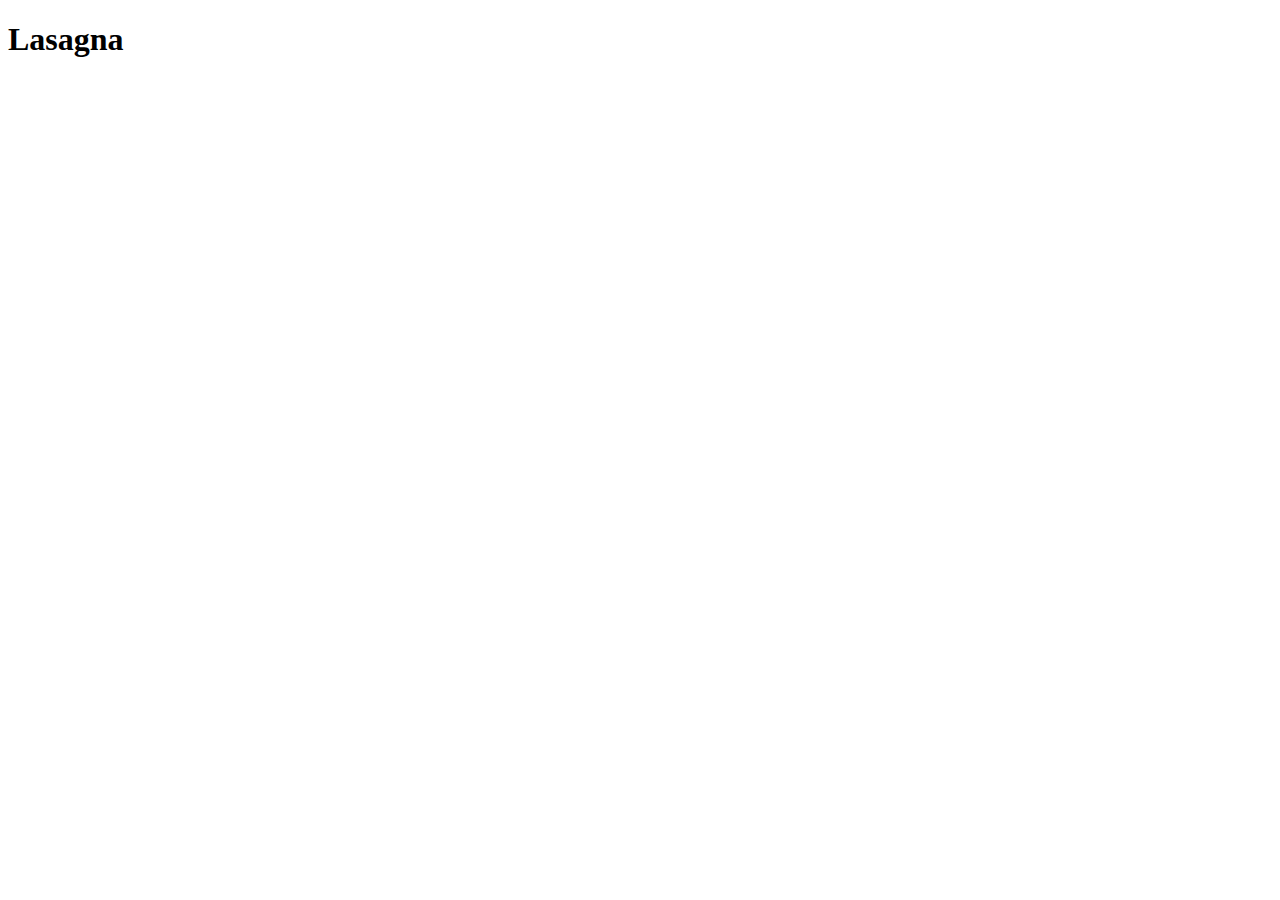
==== recipes/lasagna.html @ 04d3e6de "Create index and lasagna html files" ====
<!DOCTYPE html>
<html lang="en">
  <head>
    <meta charset="UTF-8" />
    <meta http-equiv="X-UA-Compatible" content="IE=edge" />
    <meta name="viewport" content="width=device-width, initial-scale=1.0" />
    <title>Document</title>
  </head>
  <body>
    <h1>Lasagna</h1>
  </body>
</html>
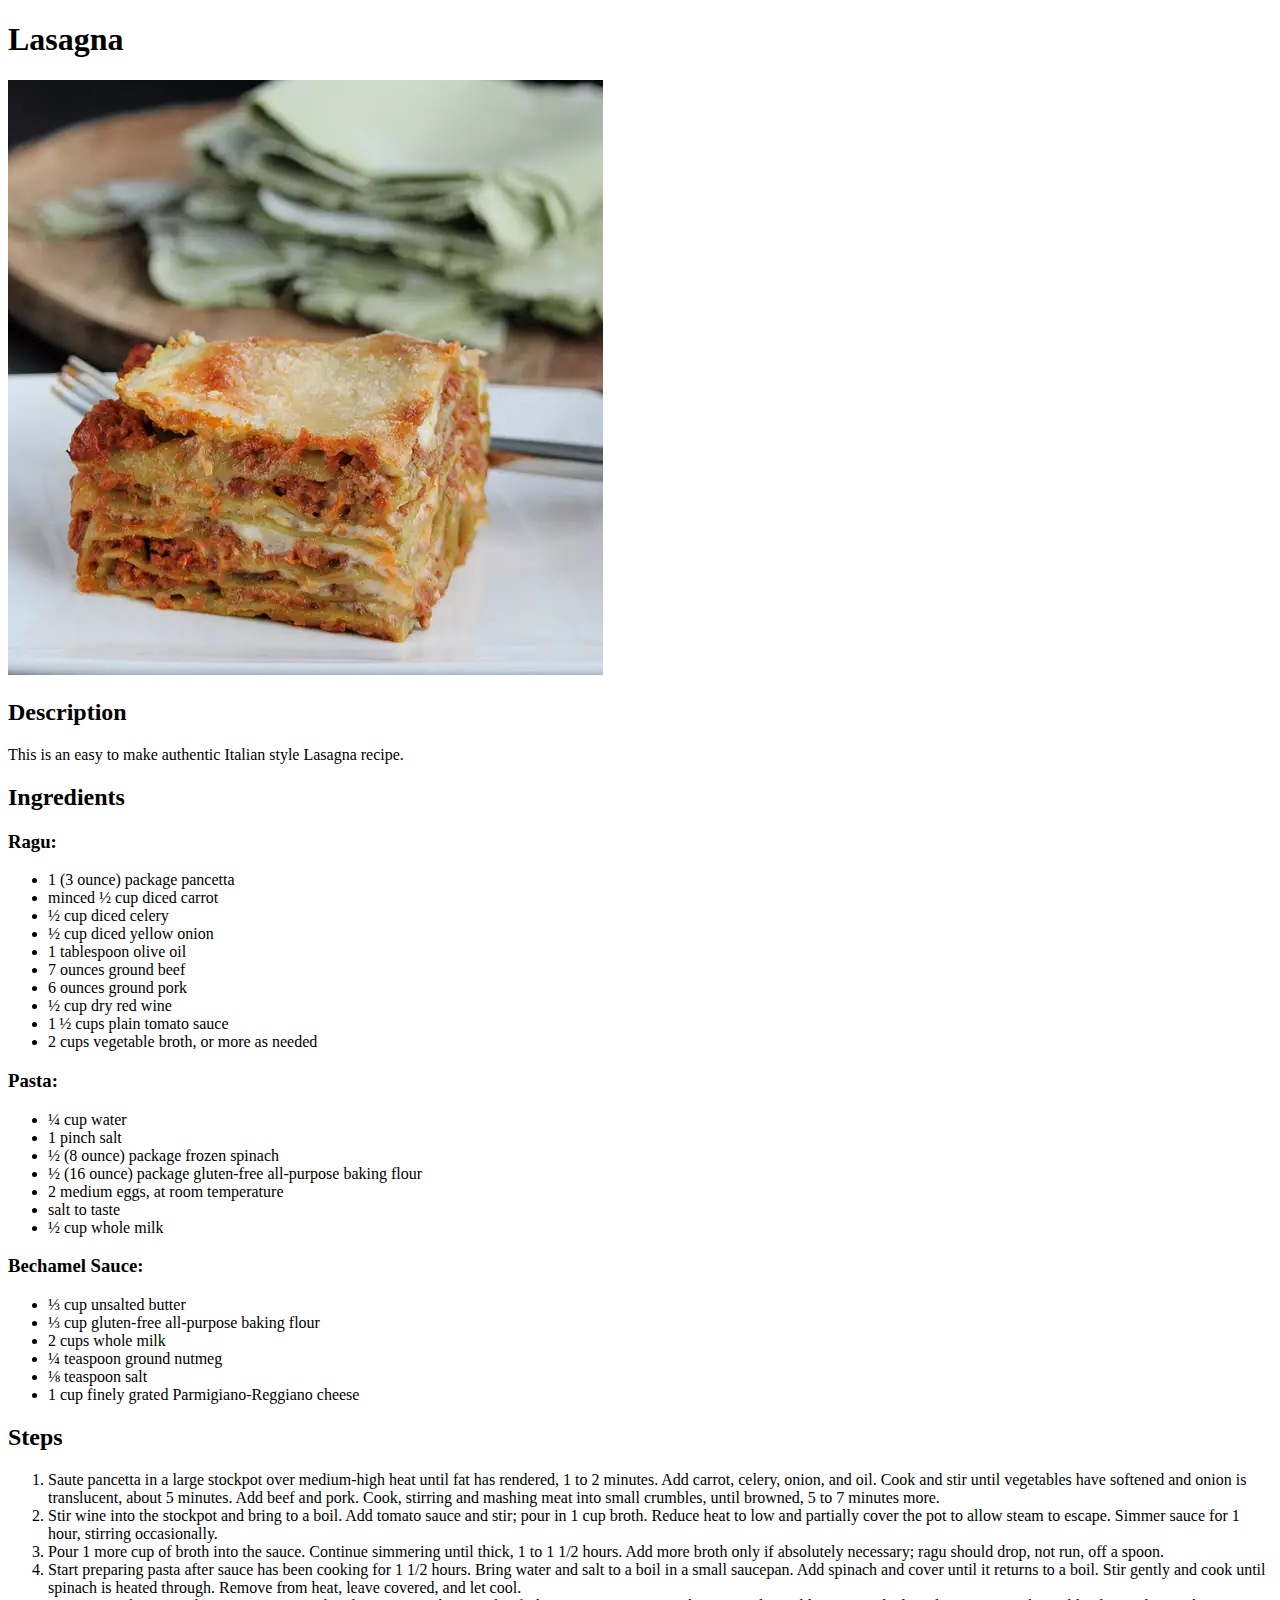
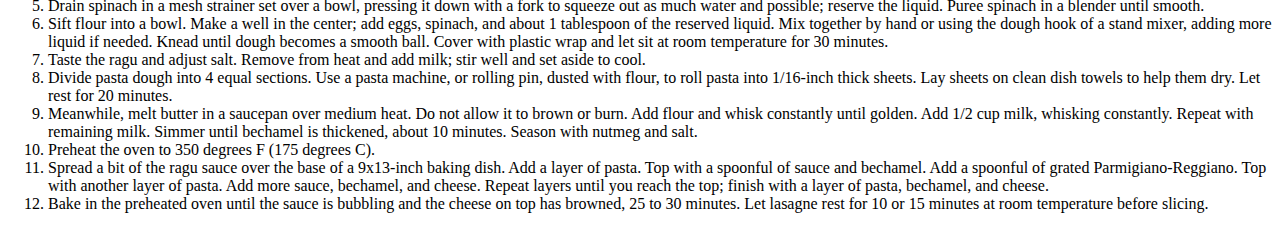
==== commit 57c0e469: "Add recipe ingredients and steps to Lasagna page" ====
--- a/recipes/lasagna.html
+++ b/recipes/lasagna.html
@@ -4,9 +4,113 @@
     <meta charset="UTF-8" />
     <meta http-equiv="X-UA-Compatible" content="IE=edge" />
     <meta name="viewport" content="width=device-width, initial-scale=1.0" />
-    <title>Document</title>
+    <title>Lasagna Recipe</title>
   </head>
   <body>
     <h1>Lasagna</h1>
+    <img src="lasagna.webp" alt="Lasagna" />
+    <h2>Description</h2>
+    <p>This is an easy to make authentic Italian style Lasagna recipe.</p>
+    <h2>Ingredients</h2>
+    <h3>Ragu:</h3>
+    <ul>
+      <li>1 (3 ounce) package pancetta</li>
+      <li>minced ½ cup diced carrot</li>
+      <li>½ cup diced celery</li>
+      <li>½ cup diced yellow onion</li>
+      <li>1 tablespoon olive oil</li>
+      <li>7 ounces ground beef</li>
+      <li>6 ounces ground pork</li>
+      <li>½ cup dry red wine</li>
+      <li>1 ½ cups plain tomato sauce</li>
+      <li>2 cups vegetable broth, or more as needed</li>
+    </ul>
+    <h3>Pasta:</h3>
+    <ul>
+      <li>¼ cup water</li>
+      <li>1 pinch salt</li>
+      <li>½ (8 ounce) package frozen spinach</li>
+      <li>½ (16 ounce) package gluten-free all-purpose baking flour</li>
+      <li>2 medium eggs, at room temperature</li>
+      <li>salt to taste</li>
+      <li>½ cup whole milk</li>
+    </ul>
+    <h3>Bechamel Sauce:</h3>
+    <ul>
+      <li>⅓ cup unsalted butter</li>
+      <li>⅓ cup gluten-free all-purpose baking flour</li>
+      <li>2 cups whole milk</li>
+      <li>¼ teaspoon ground nutmeg</li>
+      <li>⅛ teaspoon salt</li>
+      <li>1 cup finely grated Parmigiano-Reggiano cheese</li>
+    </ul>
+    <h2>Steps</h2>
+    <ol>
+      <li>
+        Saute pancetta in a large stockpot over medium-high heat until fat has
+        rendered, 1 to 2 minutes. Add carrot, celery, onion, and oil. Cook and
+        stir until vegetables have softened and onion is translucent, about 5
+        minutes. Add beef and pork. Cook, stirring and mashing meat into small
+        crumbles, until browned, 5 to 7 minutes more.
+      </li>
+      <li>
+        Stir wine into the stockpot and bring to a boil. Add tomato sauce and
+        stir; pour in 1 cup broth. Reduce heat to low and partially cover the
+        pot to allow steam to escape. Simmer sauce for 1 hour, stirring
+        occasionally.
+      </li>
+      <li>
+        Pour 1 more cup of broth into the sauce. Continue simmering until thick,
+        1 to 1 1/2 hours. Add more broth only if absolutely necessary; ragu
+        should drop, not run, off a spoon.
+      </li>
+      <li>
+        Start preparing pasta after sauce has been cooking for 1 1/2 hours.
+        Bring water and salt to a boil in a small saucepan. Add spinach and
+        cover until it returns to a boil. Stir gently and cook until spinach is
+        heated through. Remove from heat, leave covered, and let cool.
+      </li>
+      <li>
+        Drain spinach in a mesh strainer set over a bowl, pressing it down with
+        a fork to squeeze out as much water and possible; reserve the liquid.
+        Puree spinach in a blender until smooth.
+      </li>
+      <li>
+        Sift flour into a bowl. Make a well in the center; add eggs, spinach,
+        and about 1 tablespoon of the reserved liquid. Mix together by hand or
+        using the dough hook of a stand mixer, adding more liquid if needed.
+        Knead until dough becomes a smooth ball. Cover with plastic wrap and let
+        sit at room temperature for 30 minutes.
+      </li>
+      <li>
+        Taste the ragu and adjust salt. Remove from heat and add milk; stir well
+        and set aside to cool.
+      </li>
+      <li>
+        Divide pasta dough into 4 equal sections. Use a pasta machine, or
+        rolling pin, dusted with flour, to roll pasta into 1/16-inch thick
+        sheets. Lay sheets on clean dish towels to help them dry. Let rest for
+        20 minutes.
+      </li>
+      <li>
+        Meanwhile, melt butter in a saucepan over medium heat. Do not allow it
+        to brown or burn. Add flour and whisk constantly until golden. Add 1/2
+        cup milk, whisking constantly. Repeat with remaining milk. Simmer until
+        bechamel is thickened, about 10 minutes. Season with nutmeg and salt.
+      </li>
+      <li>Preheat the oven to 350 degrees F (175 degrees C).</li>
+      <li>
+        Spread a bit of the ragu sauce over the base of a 9x13-inch baking dish.
+        Add a layer of pasta. Top with a spoonful of sauce and bechamel. Add a
+        spoonful of grated Parmigiano-Reggiano. Top with another layer of pasta.
+        Add more sauce, bechamel, and cheese. Repeat layers until you reach the
+        top; finish with a layer of pasta, bechamel, and cheese.
+      </li>
+      <li>
+        Bake in the preheated oven until the sauce is bubbling and the cheese on
+        top has browned, 25 to 30 minutes. Let lasagne rest for 10 or 15 minutes
+        at room temperature before slicing.
+      </li>
+    </ol>
   </body>
 </html>
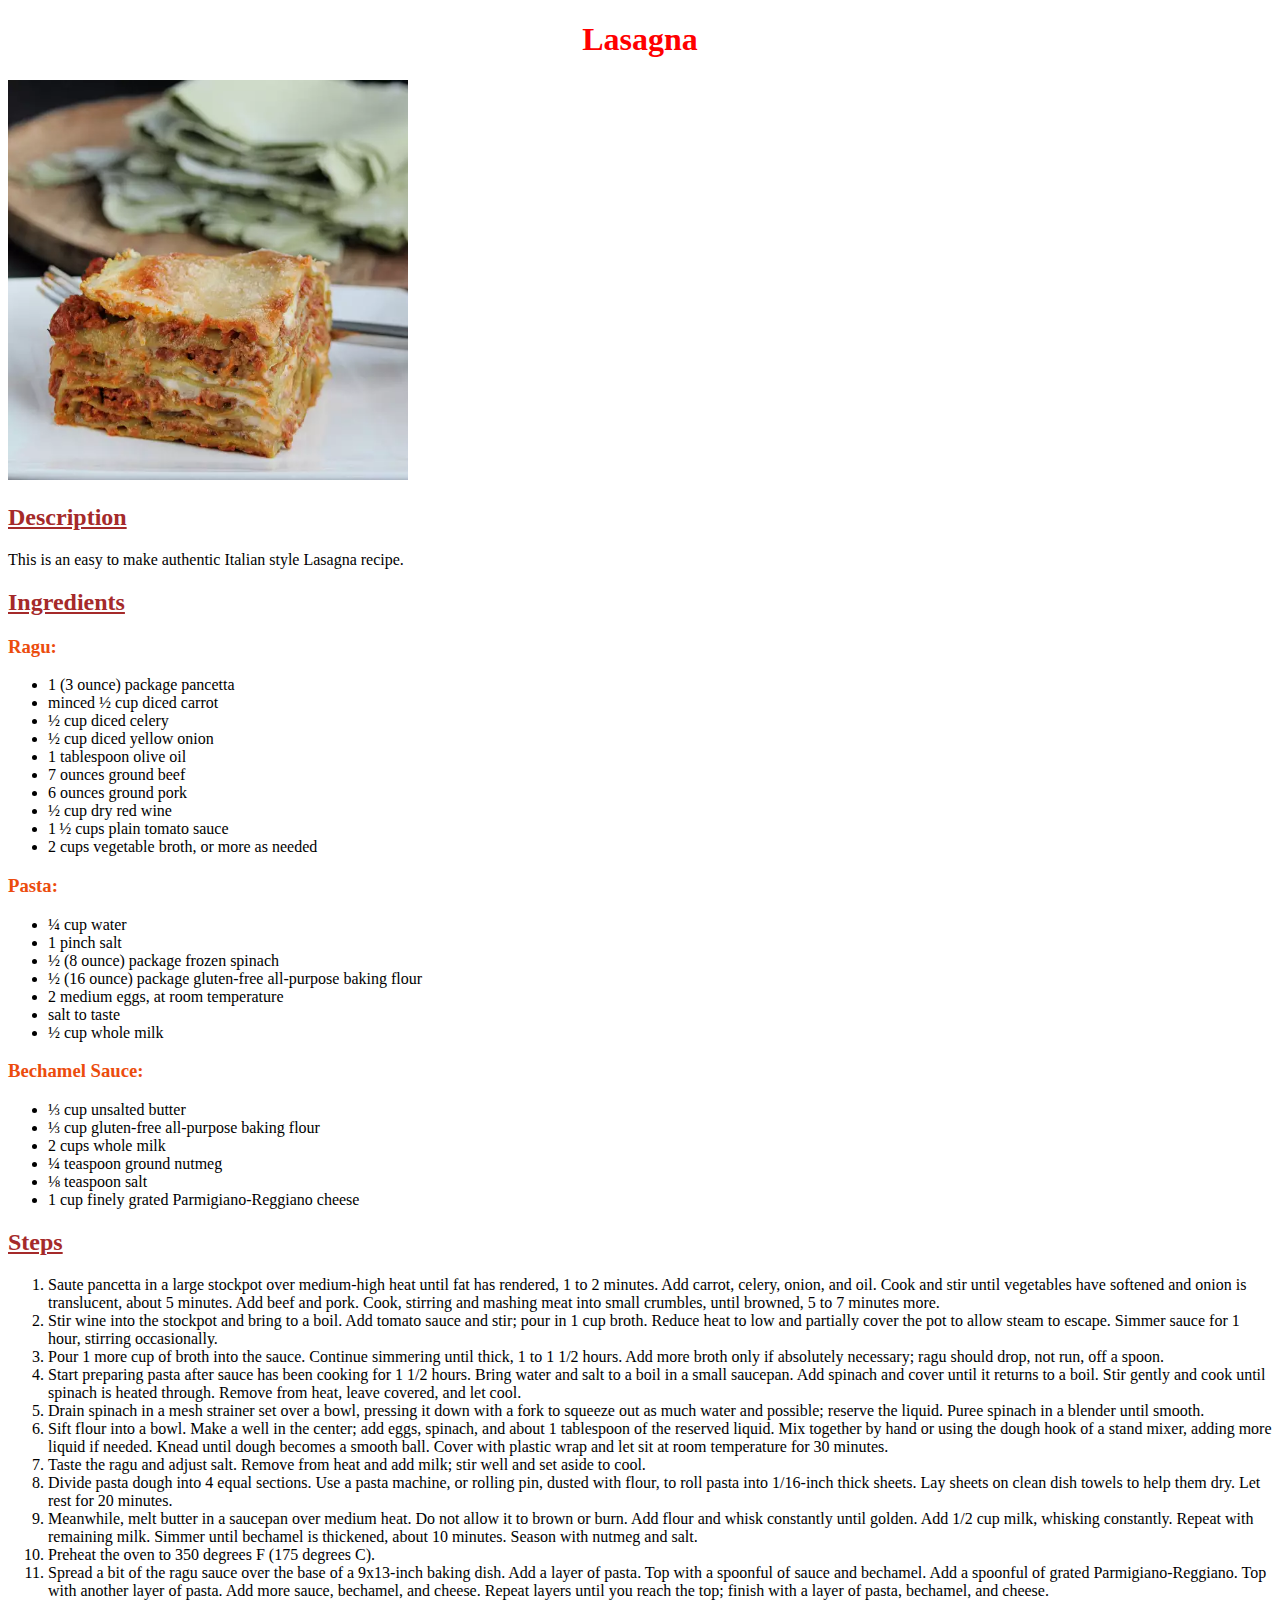
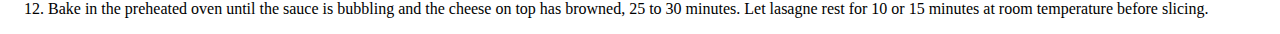
==== commit 017bc5cf: "Add CSS file and styling for Lasagna recipe" ====
--- a/recipes/lasagna.html
+++ b/recipes/lasagna.html
@@ -5,10 +5,11 @@
     <meta http-equiv="X-UA-Compatible" content="IE=edge" />
     <meta name="viewport" content="width=device-width, initial-scale=1.0" />
     <title>Lasagna Recipe</title>
+    <link rel="stylesheet" href="../css/lasagna.css" />
   </head>
   <body>
     <h1>Lasagna</h1>
-    <img src="lasagna.webp" alt="Lasagna" />
+    <img class="lasagna-img" src="lasagna.webp" alt="Lasagna" />
     <h2>Description</h2>
     <p>This is an easy to make authentic Italian style Lasagna recipe.</p>
     <h2>Ingredients</h2>
--- a/css/lasagna.css
+++ b/css/lasagna.css
@@ -0,0 +1,20 @@
+h1 {
+    color: red;
+    font-weight: bold;
+    text-align: center;
+}
+
+.lasagna-img {
+    height: 400px;
+    width: auto;
+}
+
+h2 {
+    color: brown;
+    text-decoration: underline;
+}
+
+h3 {
+    color: rgb(236, 76, 13);
+    text-decoration: solid;
+}